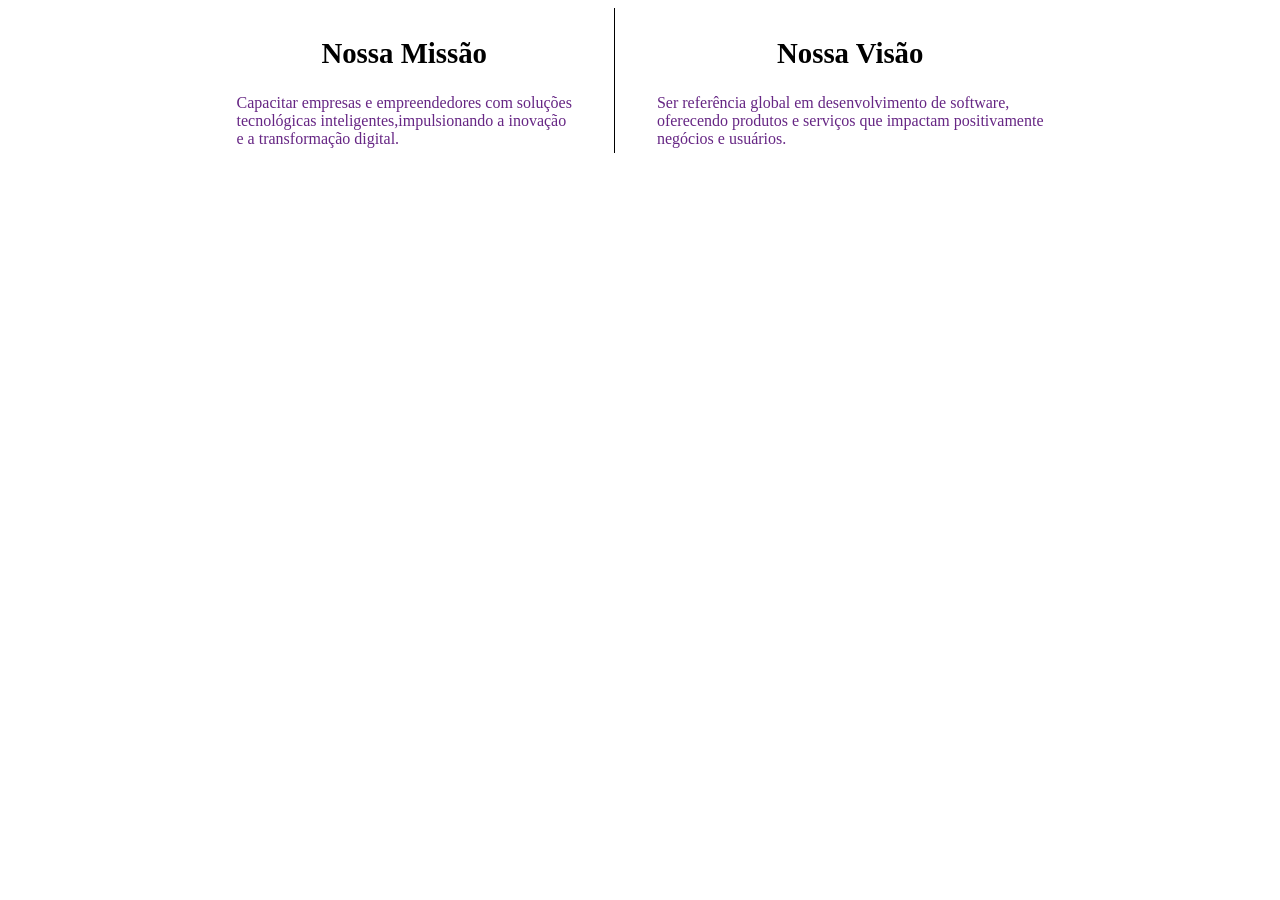
==== pages/index.html @ 9e694f24 "Parte section_two do projeto" ====
<!DOCTYPE html>
<html lang="en">
<head>
    <meta charset="UTF-8">
    <meta name="viewport" content="width=device-width, initial-scale=1.0">
    <link rel="stylesheet" href="">
    <link rel="icon" href="../image/Nodex.png">
    <link rel="stylesheet" href="../styles/global.css">
    <title>Nodex</title>
</head>
<body>
    <section id="section_two">
        <div class="box_secTwo">
            <h1>Nossa Missão</h1>
            <span>
                Capacitar empresas e empreendedores com soluções <br>
                tecnológicas inteligentes,impulsionando a inovação <br>
                e a  transformação digital.
            </span>
        </div>
        <div class="linhaSeparação"></div>
        <div class="box_secTwo">
            <h1>Nossa Visão</h1>
            <span>
                Ser referência global em desenvolvimento de software, <br> 
                oferecendo produtos e serviços que impactam positivamente <br> 
                negócios e usuários.
            </span>
        </div>
    </section>
</body>
</html>
---- styles/global.css ----
@import url('section_two.css');
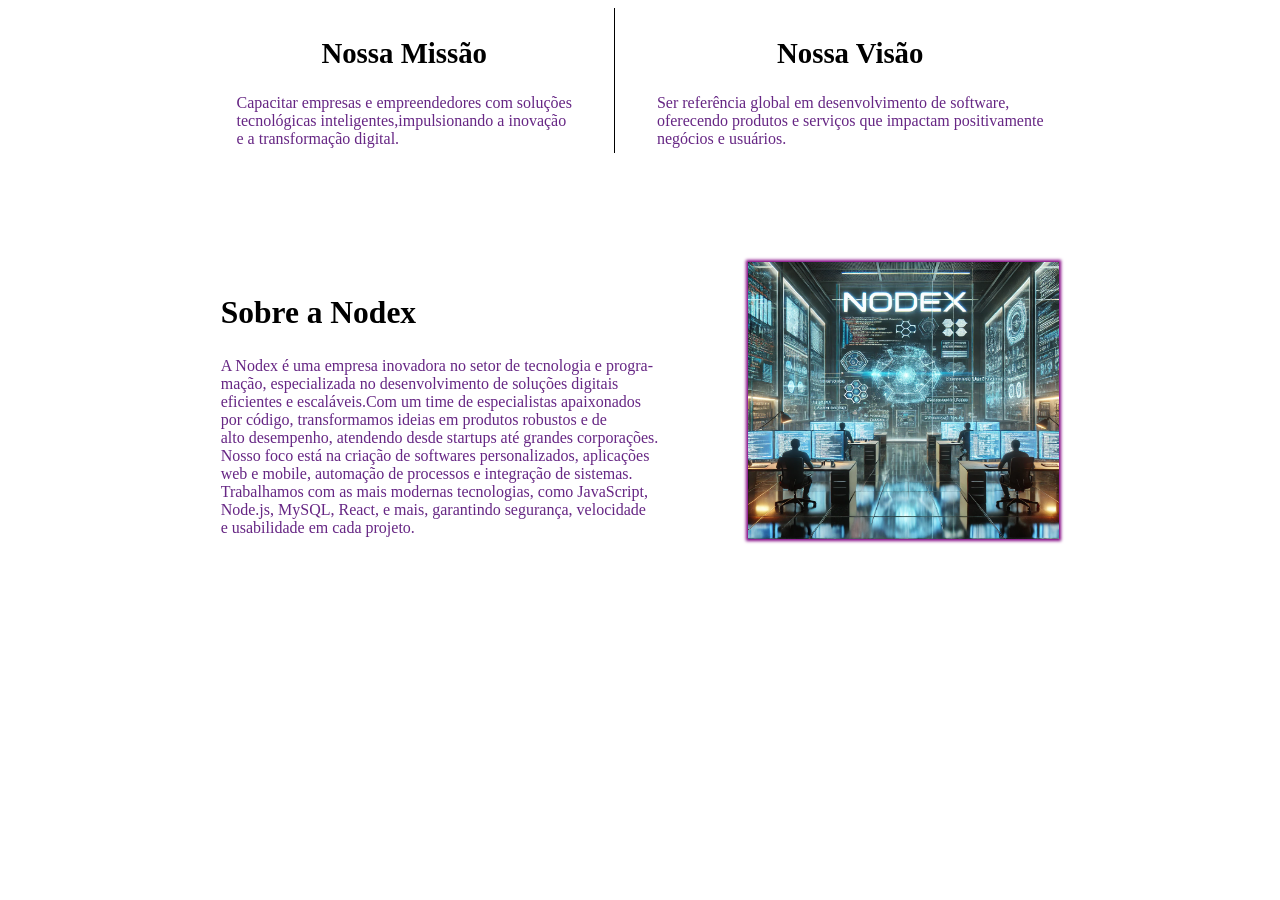
==== commit 80e62f3f: "Parte do section_three e arquivo CSS do secThree" ====
--- a/pages/index.html
+++ b/pages/index.html
@@ -28,5 +28,26 @@
             </span>
         </div>
     </section>
+    <br>
+    <section id="section_three">
+        <div id="box_esquerdo_secThree">
+            <div id="title_secThree"><h1>Sobre a Nodex</h1></div>
+            <span>
+                A Nodex é uma empresa inovadora no setor de tecnologia e progra- <br>
+                mação, especializada no desenvolvimento  de soluções digitais <br>
+                eficientes e escaláveis.Com um time de especialistas apaixonados <br>
+                por código, transformamos ideias em produtos robustos e de <br>
+                alto desempenho, atendendo desde startups até grandes corporações.<br>
+                Nosso foco está na criação de softwares personalizados, aplicações <br>
+                web e mobile, automação de processos e integração de sistemas. <br>
+                Trabalhamos com as mais modernas tecnologias, como JavaScript, <br>
+                Node.js,  MySQL, React, e mais, garantindo segurança, velocidade <br>
+                e usabilidade em cada projeto.
+            </span>
+        </div>
+        <div id="box_direta_secThree">
+            <img src="../image/ImageNodex (1).png" alt="nodex">
+        </div>
+    </section>
 </body>
 </html>
--- a/styles/global.css
+++ b/styles/global.css
@@ -1,2 +1,2 @@
 @import url('section_two.css');
-
+@import url('section_three.css');
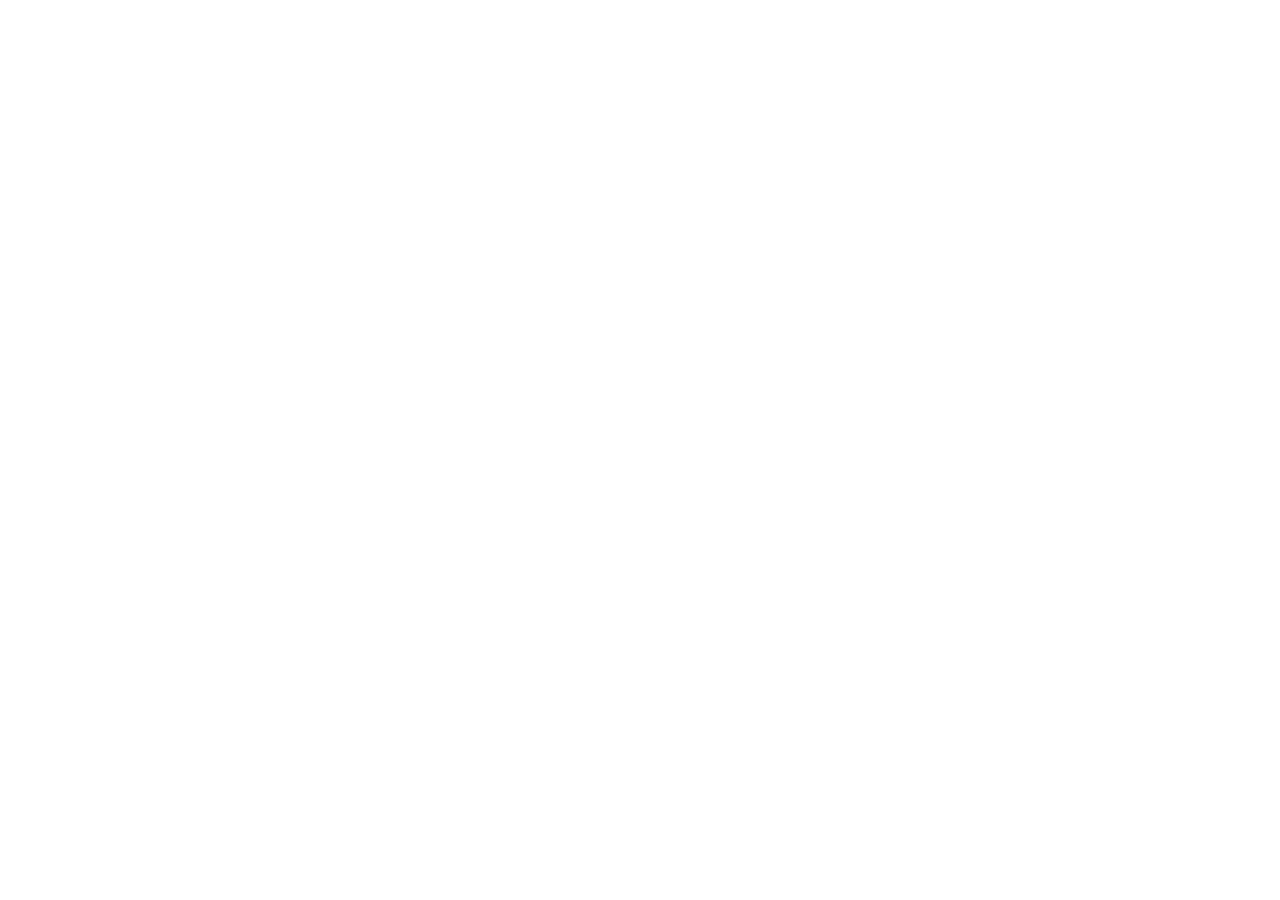
==== commit 69da5cfe: "Arquivos index modificado" ====
--- a/pages/index.html
+++ b/pages/index.html
@@ -9,45 +9,6 @@
     <title>Nodex</title>
 </head>
 <body>
-    <section id="section_two">
-        <div class="box_secTwo">
-            <h1>Nossa Missão</h1>
-            <span>
-                Capacitar empresas e empreendedores com soluções <br>
-                tecnológicas inteligentes,impulsionando a inovação <br>
-                e a  transformação digital.
-            </span>
-        </div>
-        <div class="linhaSeparação"></div>
-        <div class="box_secTwo">
-            <h1>Nossa Visão</h1>
-            <span>
-                Ser referência global em desenvolvimento de software, <br> 
-                oferecendo produtos e serviços que impactam positivamente <br> 
-                negócios e usuários.
-            </span>
-        </div>
-    </section>
-    <br>
-    <section id="section_three">
-        <div id="box_esquerdo_secThree">
-            <div id="title_secThree"><h1>Sobre a Nodex</h1></div>
-            <span>
-                A Nodex é uma empresa inovadora no setor de tecnologia e progra- <br>
-                mação, especializada no desenvolvimento  de soluções digitais <br>
-                eficientes e escaláveis.Com um time de especialistas apaixonados <br>
-                por código, transformamos ideias em produtos robustos e de <br>
-                alto desempenho, atendendo desde startups até grandes corporações.<br>
-                Nosso foco está na criação de softwares personalizados, aplicações <br>
-                web e mobile, automação de processos e integração de sistemas. <br>
-                Trabalhamos com as mais modernas tecnologias, como JavaScript, <br>
-                Node.js,  MySQL, React, e mais, garantindo segurança, velocidade <br>
-                e usabilidade em cada projeto.
-            </span>
-        </div>
-        <div id="box_direta_secThree">
-            <img src="../image/ImageNodex (1).png" alt="nodex">
-        </div>
-    </section>
+    
 </body>
 </html>
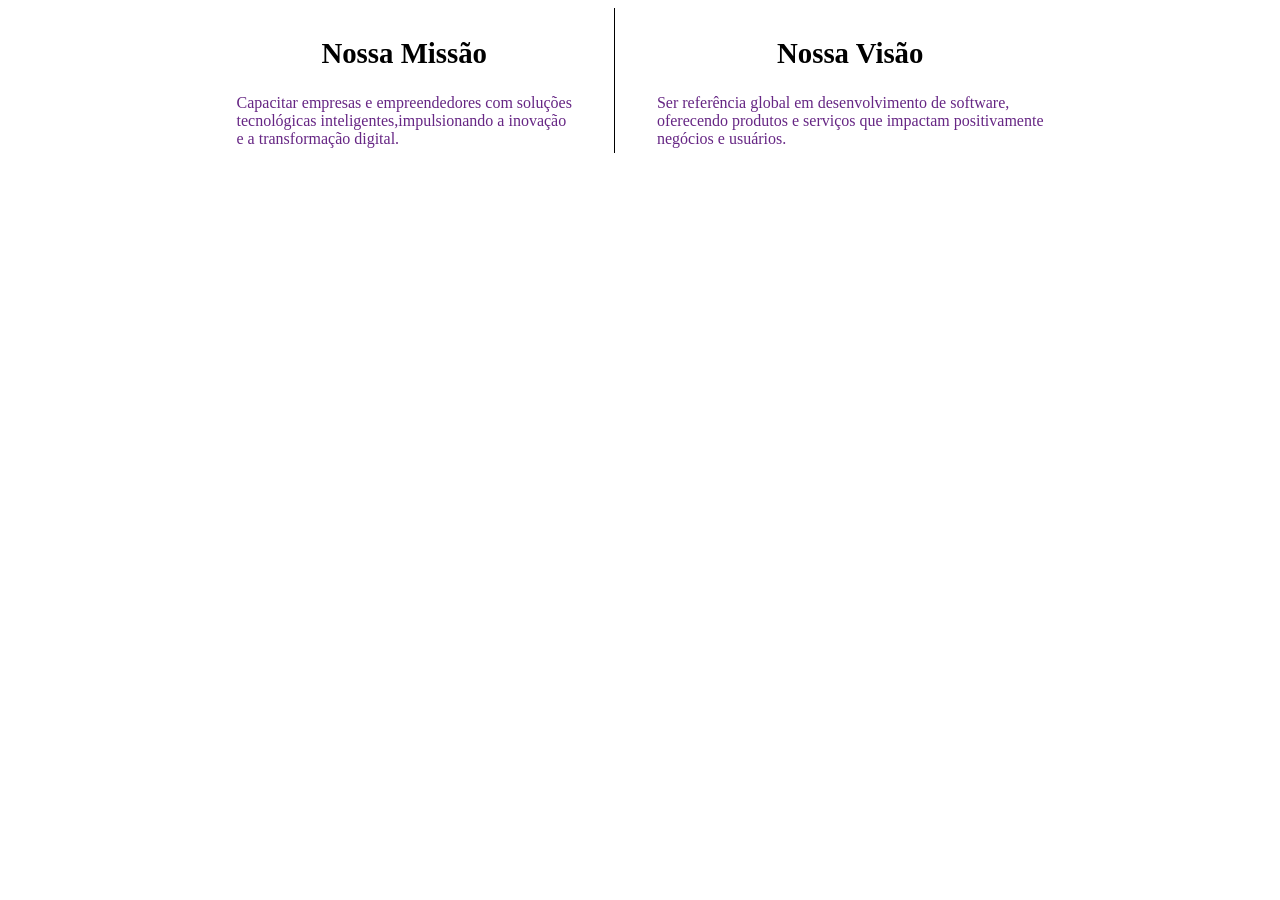
==== commit 507f52d9: "Merge branch 'section_two'" ====
--- a/pages/index.html
+++ b/pages/index.html
@@ -9,6 +9,24 @@
     <title>Nodex</title>
 </head>
 <body>
-    
+    <section id="section_two">
+        <div class="box_secTwo">
+            <h1>Nossa Missão</h1>
+            <span>
+                Capacitar empresas e empreendedores com soluções <br>
+                tecnológicas inteligentes,impulsionando a inovação <br>
+                e a  transformação digital.
+            </span>
+        </div>
+        <div class="linhaSeparação"></div>
+        <div class="box_secTwo">
+            <h1>Nossa Visão</h1>
+            <span>
+                Ser referência global em desenvolvimento de software, <br> 
+                oferecendo produtos e serviços que impactam positivamente <br> 
+                negócios e usuários.
+            </span>
+        </div>
+    </section>
 </body>
 </html>
--- a/styles/global.css
+++ b/styles/global.css
@@ -1,2 +1,2 @@
 @import url('section_two.css');
-@import url('section_three.css');
+
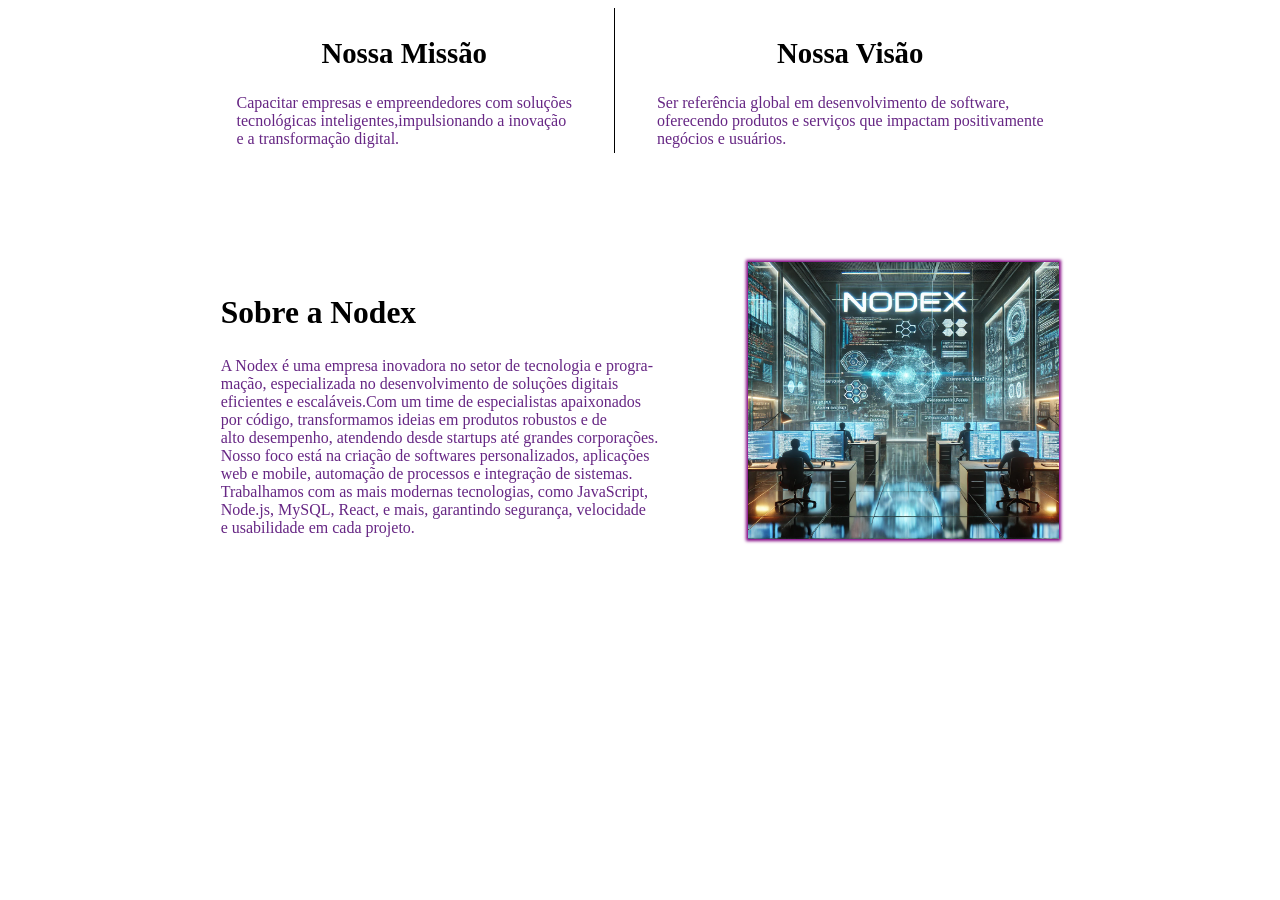
==== commit 6fd4be23: "Merge branch 'section_three'" ====
--- a/pages/index.html
+++ b/pages/index.html
@@ -28,5 +28,26 @@
             </span>
         </div>
     </section>
+    <br>
+    <section id="section_three">
+        <div id="box_esquerdo_secThree">
+            <div id="title_secThree"><h1>Sobre a Nodex</h1></div>
+            <span>
+                A Nodex é uma empresa inovadora no setor de tecnologia e progra- <br>
+                mação, especializada no desenvolvimento  de soluções digitais <br>
+                eficientes e escaláveis.Com um time de especialistas apaixonados <br>
+                por código, transformamos ideias em produtos robustos e de <br>
+                alto desempenho, atendendo desde startups até grandes corporações.<br>
+                Nosso foco está na criação de softwares personalizados, aplicações <br>
+                web e mobile, automação de processos e integração de sistemas. <br>
+                Trabalhamos com as mais modernas tecnologias, como JavaScript, <br>
+                Node.js,  MySQL, React, e mais, garantindo segurança, velocidade <br>
+                e usabilidade em cada projeto.
+            </span>
+        </div>
+        <div id="box_direta_secThree">
+            <img src="../image/ImageNodex (1).png" alt="nodex">
+        </div>
+    </section>
 </body>
 </html>
--- a/styles/global.css
+++ b/styles/global.css
@@ -1,2 +1,2 @@
 @import url('section_two.css');
-
+@import url('section_three.css');
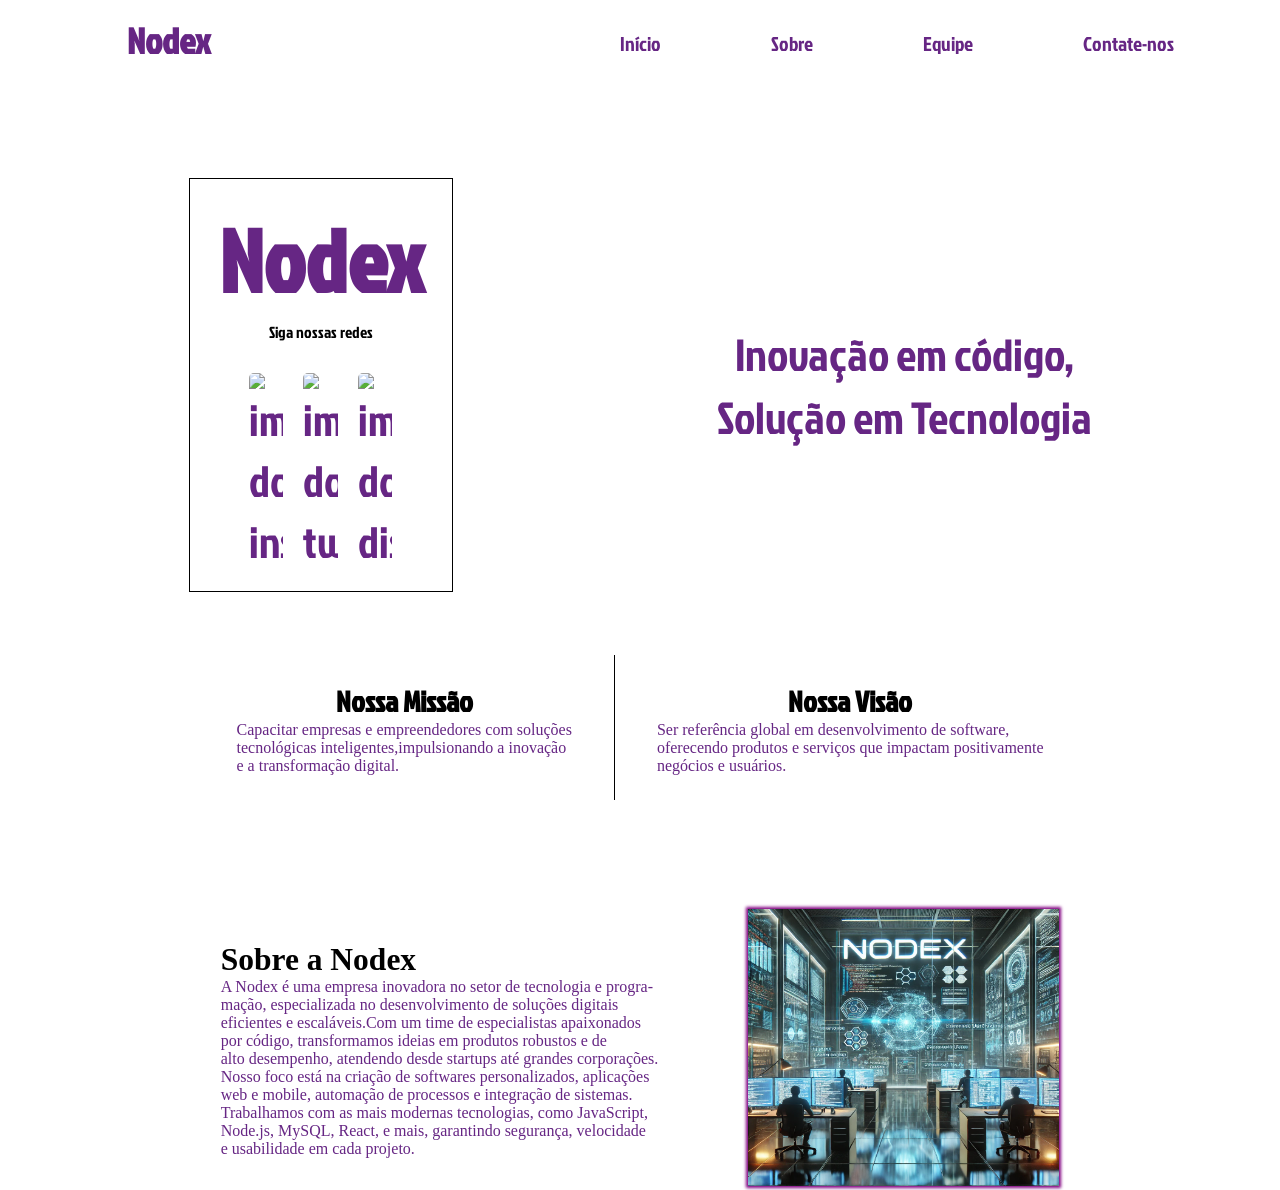
==== commit 6adf3101: "adcionando main" ====
--- a/pages/index.html
+++ b/pages/index.html
@@ -9,6 +9,62 @@
     <title>Nodex</title>
 </head>
 <body>
+    <header id="cabecalho">
+
+        <div id="teatle">
+            <h1>Nodex</h1>
+        </div>
+        
+        <nav class="cabecalho_container_nav">
+
+          
+
+                <ul class="cabecalho_container_nav_menu_list_links">
+                    <li>
+                        <a class="cabecalho_container_menu_list_links" href="#">
+                            Início
+                        </a>
+                    </li>
+
+                    <li>
+                        <a class="cabecalho_container_menu_list_links" href="#">
+                            Sobre
+                        </a>
+                    </li>
+
+                    <li><a class="cabecalho_container_menu_list_links" href="#">
+                        Equipe
+                    </a>
+                </li>
+
+                    <li><a class ="cabecalho_container_menu_list_links" href="#">
+                        Contate-nos  
+                    </a>
+                
+                </li>
+                </ul>
+            </div>
+        
+        </nav>
+    </header>
+
+    <main id="inicio">
+        <div class="texto">
+            <h1>Nodex</h1>
+            <p>Siga nossas redes</p>
+        
+        <div id="imagem">
+            <img src="https://store-images.s-microsoft.com/image/apps.43327.13510798887167234.cadff69d-8229-427b-a7da-21dbaf80bd81.79b8f512-1b22-45d6-9495-881485e3a87e?h=210" alt="imagem do instagram">
+            <img src="https://s2-epocanegocios.glbimg.com/VdruDo5kfm-QpzbsHOYg1FvQNdc=/0x0:514x511/984x0/smart/filters:strip_icc()/i.s3.glbimg.com/v1/AUTH_e536e40f1baf4c1a8bf1ed12d20577fd/internal_photos/bs/2023/t/6/znPU50SGCQI7YdhRwjUg/xa.jpg" alt="imagem do twitter">
+            <img src="https://assets.mofoprod.net/network/images/discord.original.jpg" alt="imagem do discord">
+        </div>
+    </div>
+
+    <div class="texto2">
+        <p>Inovação em código, <br> Solução em Tecnologia</p>
+    </div>
+
+    </main>
     <section id="section_two">
         <div class="box_secTwo">
             <h1>Nossa Missão</h1>
--- a/styles/global.css
+++ b/styles/global.css
@@ -1,2 +1,19 @@
+@import url(header.css);
+@import url(main.css);  
 @import url('section_two.css');
 @import url('section_three.css');
+
+@import url('https://fonts.googleapis.com/css2?family=Jockey+One&display=swap');
+
+*{
+    margin: 0;
+    padding: 0;
+    box-sizing: border-box;
+}
+
+body{
+    max-width: 1580px;
+    margin: 0 auto;
+    width: 100%;
+    height: 100vh;
+}
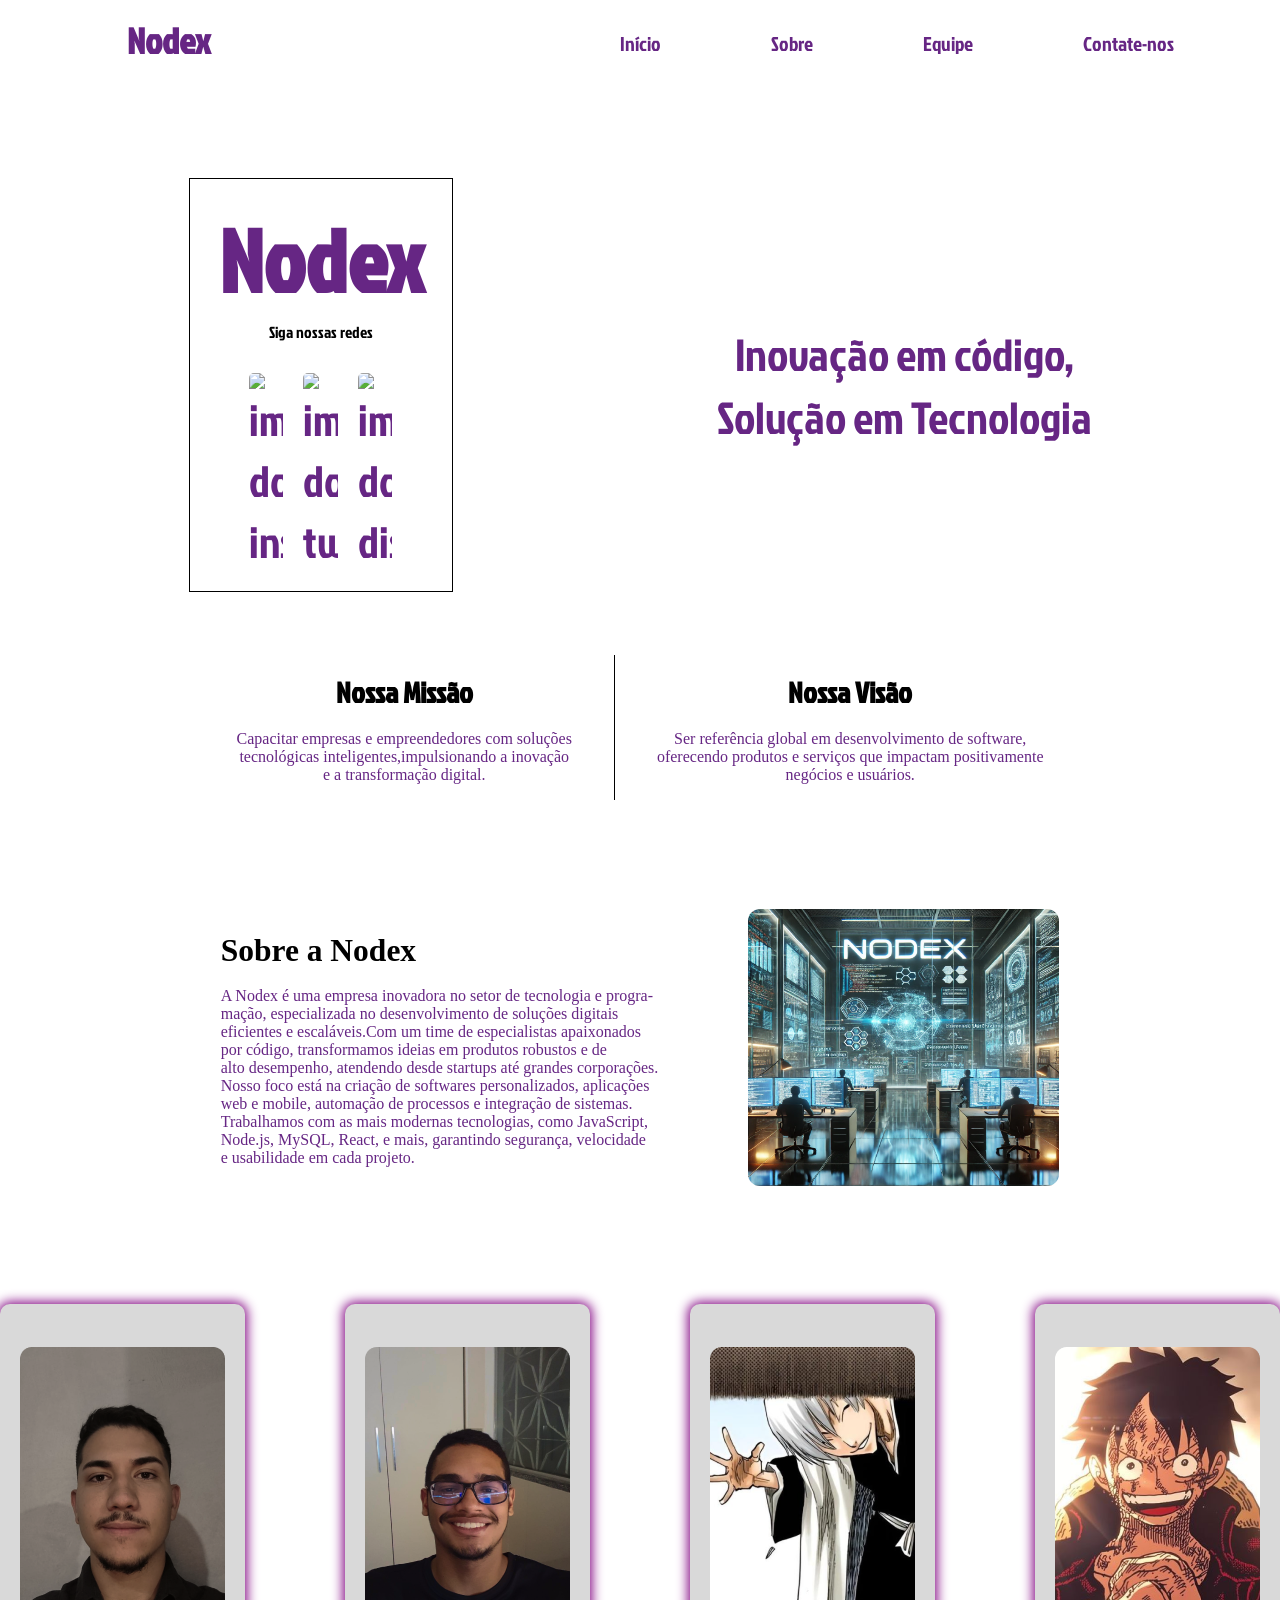
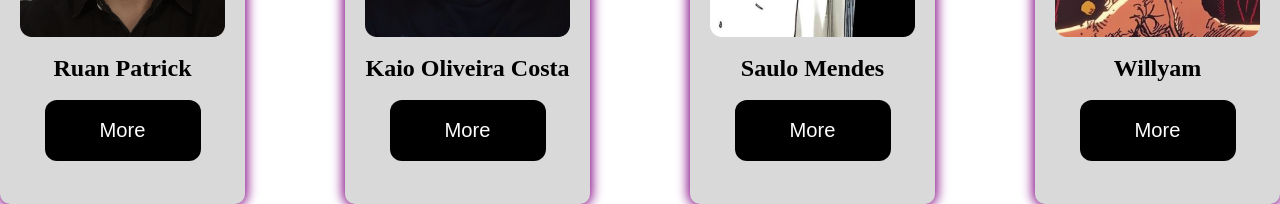
==== commit 85b3741d: "Alterações e modificações no index, criação de arquivos de style e JS" ====
--- a/pages/index.html
+++ b/pages/index.html
@@ -68,7 +68,8 @@
     <section id="section_two">
         <div class="box_secTwo">
             <h1>Nossa Missão</h1>
-            <span>
+            <br>
+            <span class="span_secTwo">
                 Capacitar empresas e empreendedores com soluções <br>
                 tecnológicas inteligentes,impulsionando a inovação <br>
                 e a  transformação digital.
@@ -77,7 +78,8 @@
         <div class="linhaSeparação"></div>
         <div class="box_secTwo">
             <h1>Nossa Visão</h1>
-            <span>
+            <br>
+            <span class="span_secTwo">
                 Ser referência global em desenvolvimento de software, <br> 
                 oferecendo produtos e serviços que impactam positivamente <br> 
                 negócios e usuários.
@@ -88,6 +90,7 @@
     <section id="section_three">
         <div id="box_esquerdo_secThree">
             <div id="title_secThree"><h1>Sobre a Nodex</h1></div>
+            <br>
             <span>
                 A Nodex é uma empresa inovadora no setor de tecnologia e progra- <br>
                 mação, especializada no desenvolvimento  de soluções digitais <br>
@@ -105,5 +108,118 @@
             <img src="../image/ImageNodex (1).png" alt="nodex">
         </div>
     </section>
+    <br>
+    <section id="section_four">
+        <div id="carrossel_container">
+            <div class="carrossel_item" data-modal="jsBoxModalEquipe">
+                <img src="../image/Ruan.png" alt="ruan">
+                <br>
+                <h1>Ruan Patrick </h1>
+                <br>
+                <button class="buttonEquipe" data-modal="abrirRuan">More</button>  <!--Button Ruan-->
+            </div>
+            
+            <div class="carrossel_item" data-modal="jsBoxModalEquipe">
+                <img src="../image/Kaio.png" alt="ruan">
+                <br>
+                <h1>Kaio Oliveira Costa</h1>
+                <br>
+                <button class="buttonEquipe" data-modal="abrirKaio">More</button> <!--Button Kaio-->
+            </div>
+            <div class="carrossel_item" data-modal="jsBoxModalEquipe">
+                <img src="../image/Saulo.png" alt="saulo">
+                <br>
+                <h1>Saulo Mendes</h1>
+                <br>
+                <button class="buttonEquipe" data-modal="abrirSaulo">More</button>
+            </div>
+            <div class="carrossel_item" data-modal="jsBoxModalEquipe">
+                <img src="../image/William.png" alt="ruan">
+                <br>
+                <h1>Willyam</h1>
+                <br>
+                <button class="buttonEquipe" data-modal="abrirWillyam">More</button>
+            </div>
+        </div>
+
+        <!-- Modal Ruan -->
+    <div class="modalDoRuan" data-modal="ruanModal">
+        <button class="btn_fechar_modal" data-modal="fecharRuan"> X </button>
+        <div class="container_itens">
+            <div id="imageModalRuan">
+                <img src="../image/Ruan.png" alt="ruanfidapeste">
+            </div> 
+            <br>
+            <br>
+            <div class="descricao">
+                <h2>Nome Completo: Ruan Patrick de Sousa</h2>
+                <br>
+                <h2>Idade: 21 anos</h2>
+                <br>
+                <h2>Área: Full-Stack e Desenvolvimento de Aplicativo</h2>
+            </div>
+        </div>
+    </div>
+    
+    <!-- Modal Kaio -->
+    <div class="modalDoKaio" data-modal="kaioModal">
+        <button class="btn_fechar_modalKaio" data-modal="fecharKaio">X</button>
+        <div class="container_itens">
+            <div id="imageModalKaio">
+                <img src="../image/Kaio.png" alt="kaiozin">
+            </div>
+            <br>
+            <br>
+            <div class="descricao">
+                <h2>Nome Completo: Kaio Oliveira Costa</h2>
+                <br>
+                <h2>Idade: 16 anos</h2>
+                <br>
+                <h2>Área: Full-Stack</h2>
+            </div>
+        </div>
+    </div>
+
+    <!-- Modal Saulo -->
+    <div class="modalDoSaulo" data-modal="sauloModal">
+        <button class="btn_fechar_modalSaulo" data-modal="fecharSaulo">X</button>
+        <div class="container_itens">
+            <div id="imageModalSaulo">
+                <img src="../image/Saulo.png" alt="saulo">
+            </div>
+            <br>
+            <br>
+            <div class="descricao">
+                <h2>Nome Completo: Saulo Mendes Sousa</h2>
+                <br>
+                <h2>Idade: 17 anos</h2>
+                <br>
+                <h2>Área: Full-Stack e desenvolvimento de aplicativos</h2>
+            </div>
+        </div>
+    </div>
+
+    <!-- Modal Willyam -->
+    <div class="modalDoWillyam" data-modal="willyamModal">
+        <button class="btn_fechar_modalWillyam" data-modal="fecharWillyam">X</button>
+        <div class="container_itens">
+            <div id="imageModalWillyam">
+                <img src="../image/William.png" alt="Willyam">
+            </div>
+            <br>
+            <br>
+            <div class="descricao">
+                <h2>Nome Completo: Willyam da Costa Marques</h2>
+                <br>
+                <h2>Idade: 20 anos</h2>
+                <br>
+                <h2>Área: Full-Stack</h2>
+            </div>
+        </div>
+    </div>
+</section>
+
+    <!-- Iniciando o JavaScript -->
+     <script src="../script.js"></script>
 </body>
 </html>
--- a/styles/global.css
+++ b/styles/global.css
@@ -2,6 +2,11 @@
 @import url(main.css);  
 @import url('section_two.css');
 @import url('section_three.css');
+@import url('section_four.css');
+@import url('modalDoRuan.css');
+@import url('modalDoKaio.css');
+@import url('modelDoSaulo.css');
+@import url('modalDoWillyam.css');
 
 @import url('https://fonts.googleapis.com/css2?family=Jockey+One&display=swap');
 
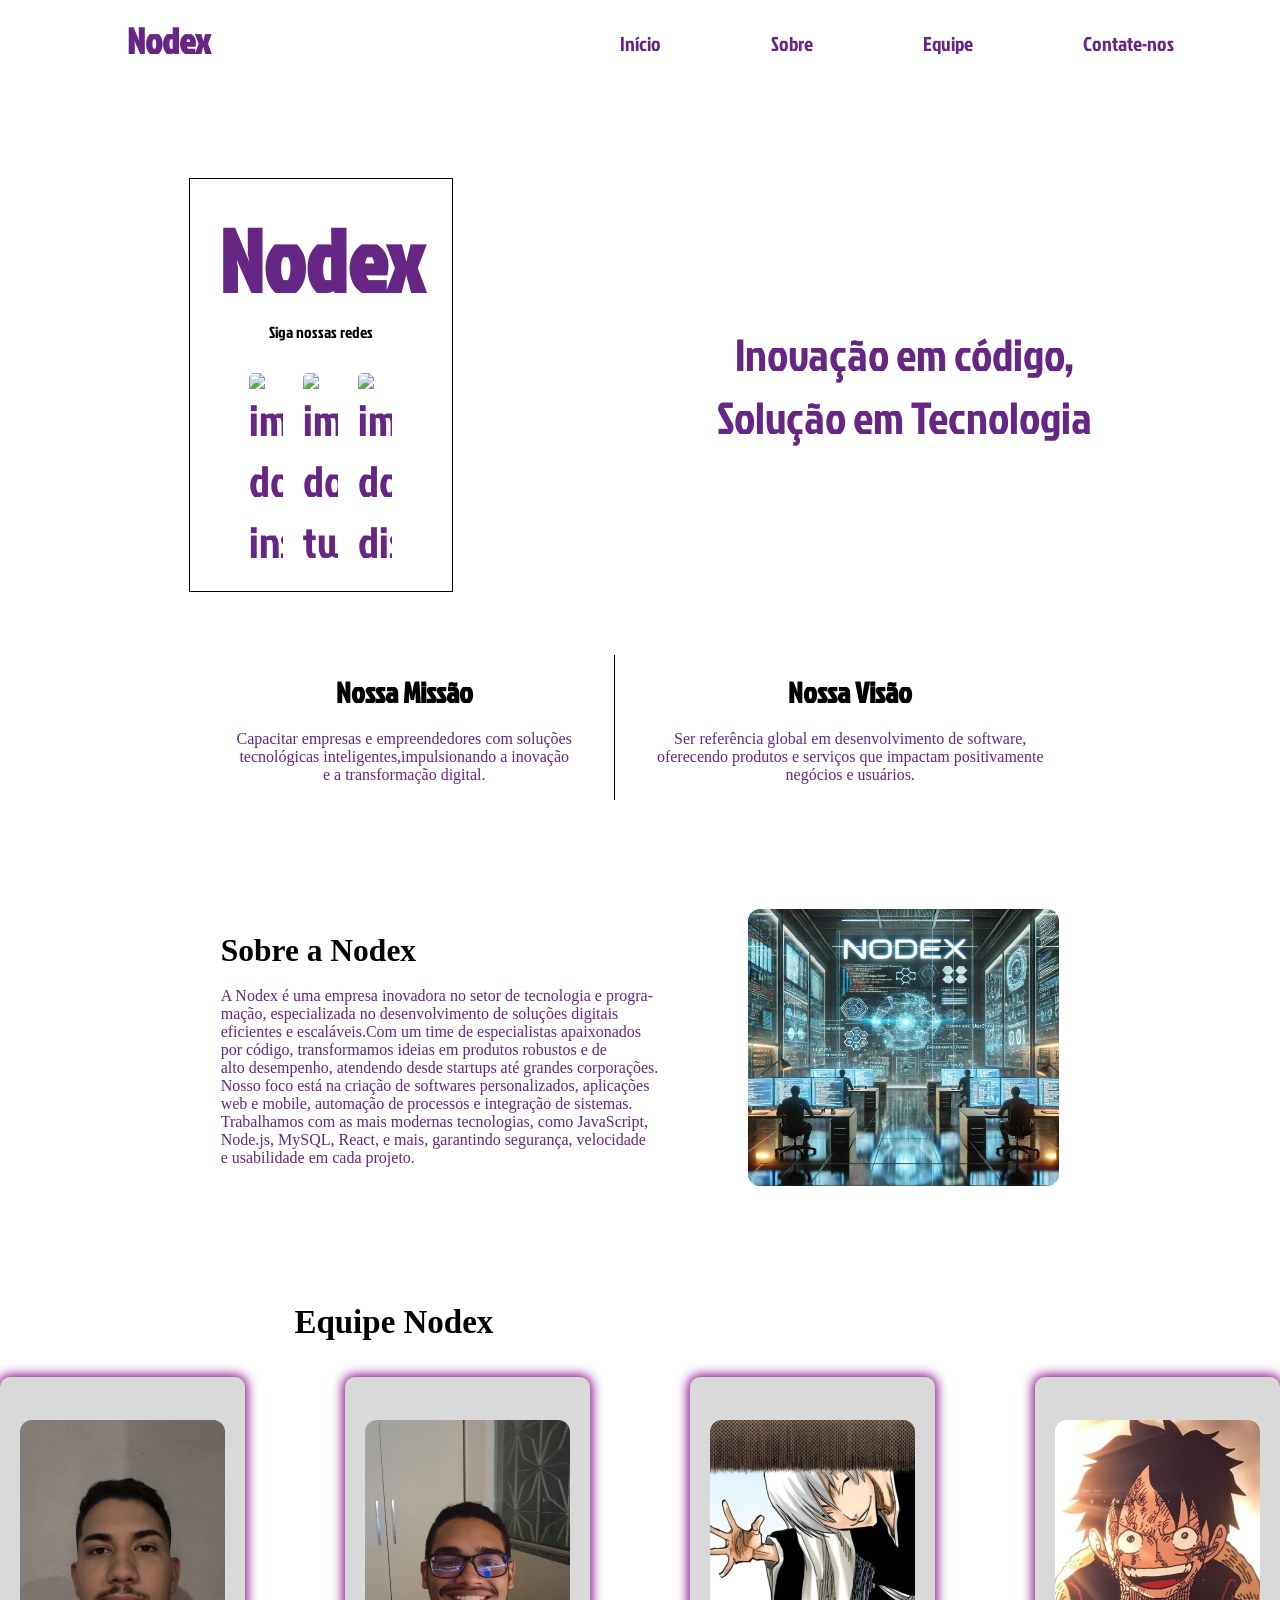
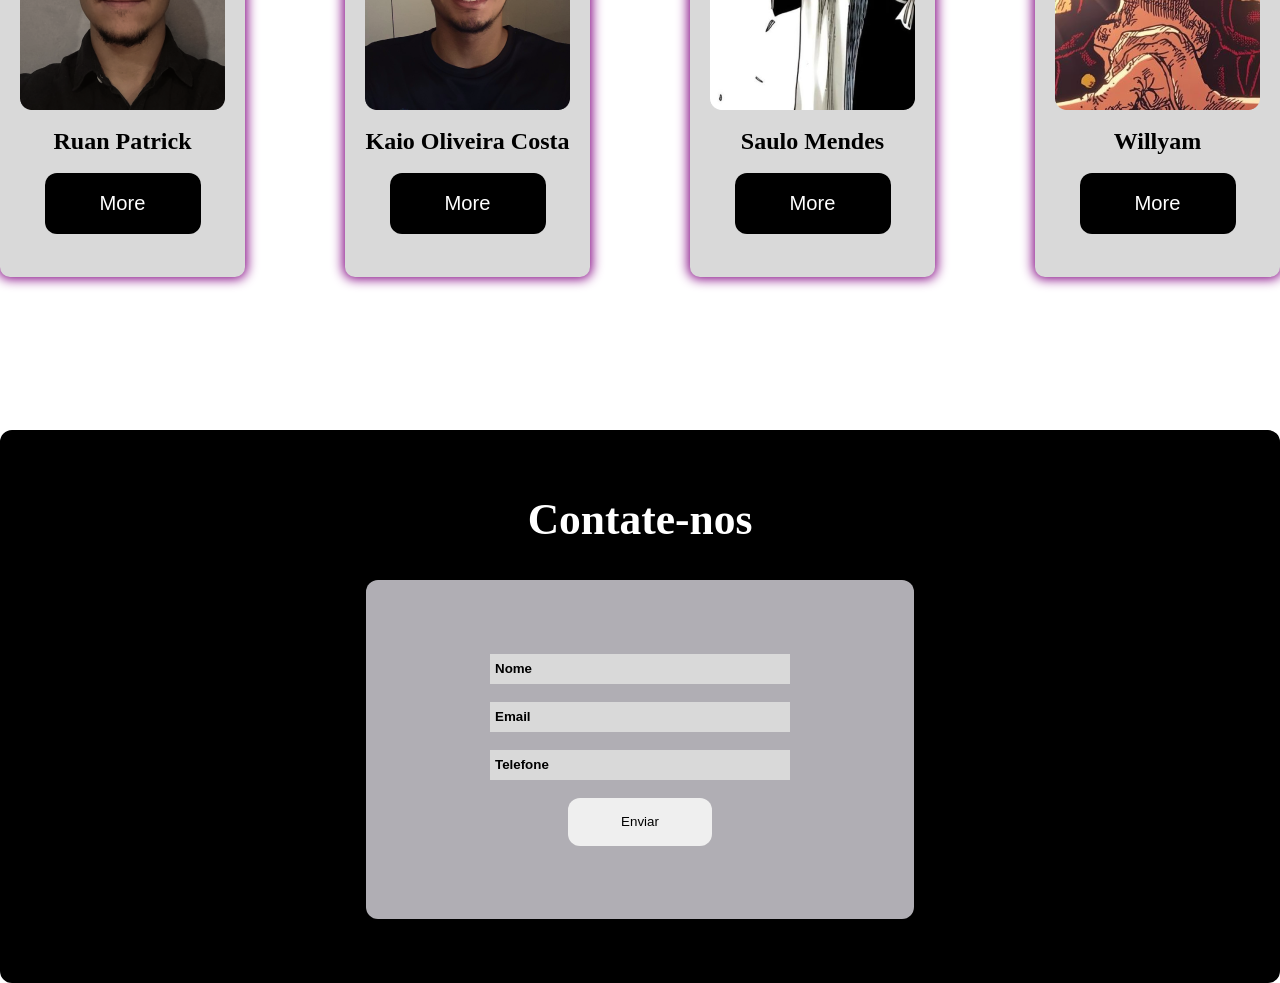
==== commit 1ec14577: "Modificações em alguns arquivos, e criação de 1 arquivo de style novo e modificações no index.html" ====
--- a/pages/index.html
+++ b/pages/index.html
@@ -21,23 +21,23 @@
 
                 <ul class="cabecalho_container_nav_menu_list_links">
                     <li>
-                        <a class="cabecalho_container_menu_list_links" href="#">
+                        <a class="cabecalho_container_menu_list_links" href="#inicio">
                             Início
                         </a>
                     </li>
 
                     <li>
-                        <a class="cabecalho_container_menu_list_links" href="#">
+                        <a class="cabecalho_container_menu_list_links" href="#section_three">
                             Sobre
                         </a>
                     </li>
 
-                    <li><a class="cabecalho_container_menu_list_links" href="#">
+                    <li><a class="cabecalho_container_menu_list_links" href="#section_four">
                         Equipe
                     </a>
                 </li>
 
-                    <li><a class ="cabecalho_container_menu_list_links" href="#">
+                    <li><a class ="cabecalho_container_menu_list_links" href="#section_five">
                         Contate-nos  
                     </a>
                 
@@ -110,6 +110,11 @@
     </section>
     <br>
     <section id="section_four">
+        <div id="title_secFour">
+            <h1>Equipe Nodex</h1>
+        </div>
+        <br>
+        <br>
         <div id="carrossel_container">
             <div class="carrossel_item" data-modal="jsBoxModalEquipe">
                 <img src="../image/Ruan.png" alt="ruan">
@@ -219,6 +224,25 @@
     </div>
 </section>
 
+<footer>
+    <section id="section_five">
+        <div id="title_secFive">
+            <h1>Contate-nos</h1>
+        </div>
+        <br><br>
+        <div id="form_footer">
+            <form action="#" method="get">
+                <input type="text" name="text" id="text" placeholder="Nome" required> <br>
+                <br>
+                <input type="email" name="email" id="email" placeholder="Email" required> <br>
+                <br>
+                <input type="tel" name="tel" id="tel" placeholder="Telefone"> <br>
+                <br>
+                <button type="submit" id="buttonForm">Enviar</button>
+            </form>
+        </div>
+    </section>
+</footer>
     <!-- Iniciando o JavaScript -->
      <script src="../script.js"></script>
 </body>
--- a/styles/global.css
+++ b/styles/global.css
@@ -7,6 +7,7 @@
 @import url('modalDoKaio.css');
 @import url('modelDoSaulo.css');
 @import url('modalDoWillyam.css');
+@import url('footer.css');
 
 @import url('https://fonts.googleapis.com/css2?family=Jockey+One&display=swap');
 
